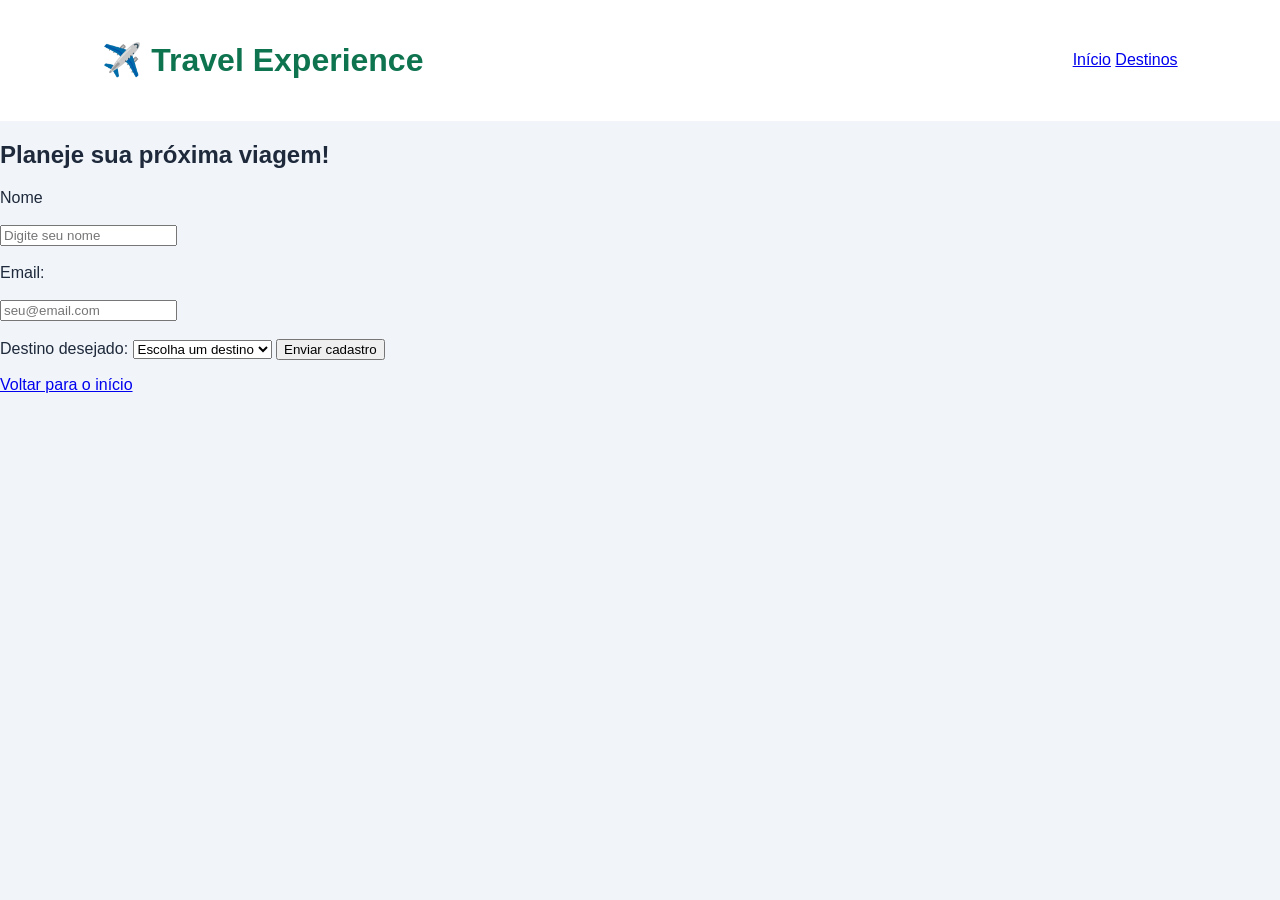
==== cadastro.html @ aeea1494 "primeira versão travel experience" ====
<!DOCTYPE html>
<html lang="pt-BR">
<head>
    <meta charset="UTF-8">
    <meta name="viewport" content="width=device-width, initial-scale=1.0">
    <title>Cadastro | Travel Experience</title>
    <link rel="stylesheet" href="/CSS/style.css">
</head>

<body>
    
    <header>
        <h1>✈️ Travel Experience</h1>
        <nav>
            <a href="index.html">Início</a>
            <a href="index.html#destinos">Destinos</a>
        </nav>
    </header>
    
    <main class="area-cadastro">
        <form id="formCadastro">
            <h2>Planeje sua próxima viagem!</h2>

            <label for="nome">Nome</label>
            <br><br>
            <input type="text" id="nome" placeholder="Digite seu nome" required>
            <br><br>

            <label for="email">Email:</label>
            <br><br>
            <input type="email" id="email" placeholder="seu@email.com" required>
            <br><br>

            <label for="destino">Destino desejado:</label>
            <select id="destino" required>
                <option value="">Escolha um destino</option>
                <option value="Rio de Janeiro">Rio de janeiro</option>
                <option value="Paris">Paris</option>
                <option value="Maldivas">Maldivas</option>
            </select>

            <button type="submit">Enviar cadastro</button>
            <p id="mensagem" aria-live="polite"></p>
            <a href="index.html" class="voltar">
                Voltar para o início
            </a>
        </form>

    </main>



</body>
</html>
---- CSS/style.css ----
:root{
    --fundo: #f1f5f9;
    --principal: #0e7450;
    --hover: #155e75;
    --card: #ffffff;
    --text: #1e293b;
}

*{
    box-sizing: border-box;
}

body{
    margin: 0;
    font-family: Arial, Helvetica, sans-serif;
    background-color: var(--fundo);
    color: var(--text);
}

header{
    background-color: var(--card);
    padding: 20px 8%;
    display: flex;
    justify-content: space-between;
    align-items: center;
}

header h1{
    color: var(--principal);
}
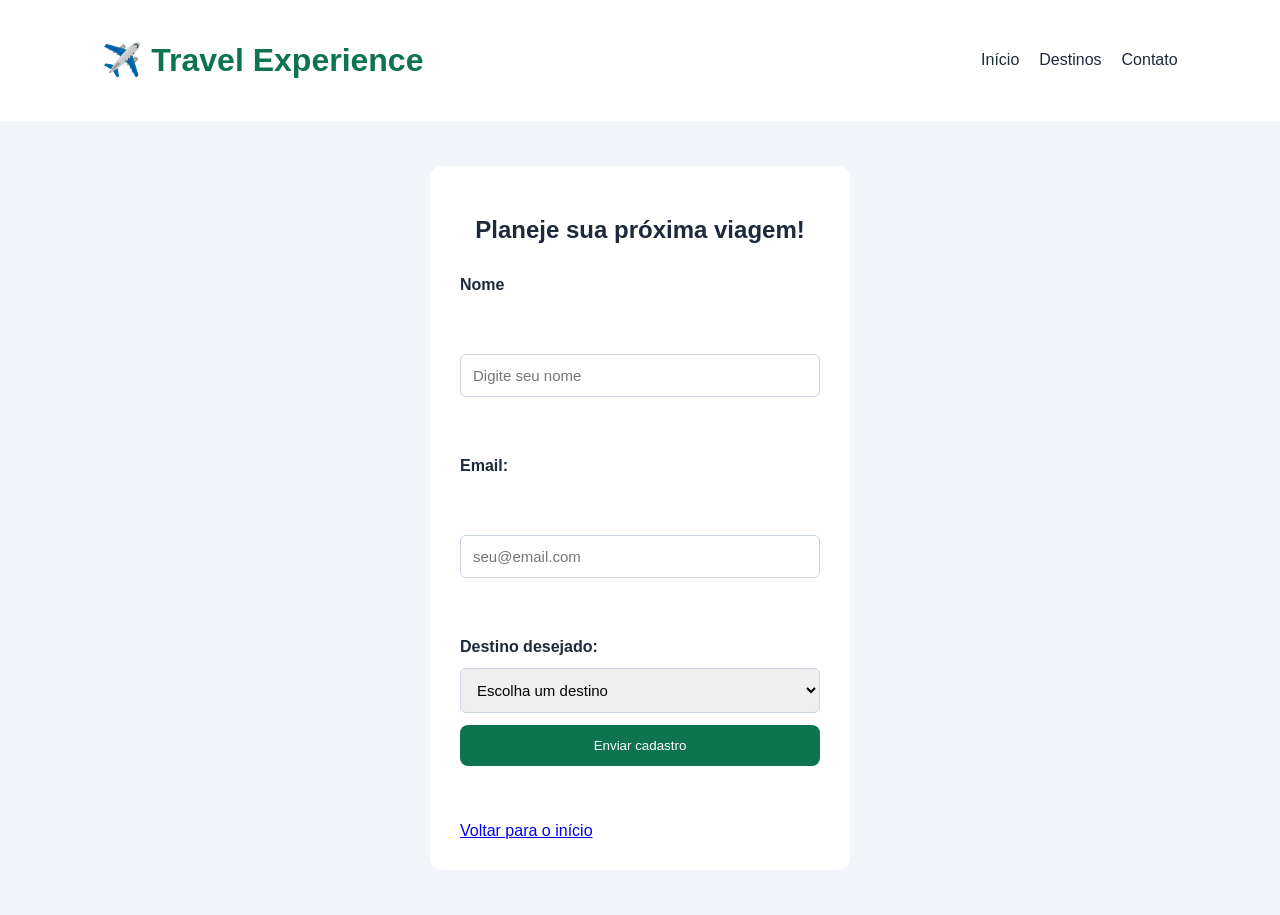
==== commit 63475d7e: "grande avanço no travel experience" ====
--- a/cadastro.html
+++ b/cadastro.html
@@ -14,6 +14,7 @@
         <nav>
             <a href="index.html">Início</a>
             <a href="index.html#destinos">Destinos</a>
+            <a href="cadastro.html">Contato</a>
         </nav>
     </header>
     
--- a/CSS/style.css
+++ b/CSS/style.css
@@ -27,4 +27,138 @@
 
 header h1{
     color: var(--principal);
+}
+
+nav{
+    display: flex;
+    gap: 20px;
+}
+
+nav a{
+    color: var(--text);
+    text-decoration: none;
+}
+
+nav a:hover{
+    color: var(--principal);
+}
+
+.banner{
+    text-align: center;
+    padding: 70px 20px;
+    background-color: linear-gradient(120deg, #cffafe, #e0f2fe);
+}
+
+.banner h2{
+    font-size: 36px;
+}
+
+.banner p{
+    margin-bottom: 30px;
+}
+
+.botao, button{
+    display: inline-block;
+    background-color: var(--principal);
+    color: white;
+    padding: 13px 22px;
+    border: none;
+    border-radius: 8px;
+    text-decoration: none;
+    cursor: pointer;
+}
+
+.botao:hover, button:hover{
+    background-color: var(--hover);
+}
+
+.destinos{
+    padding: 35px 8%;
+    text-align: center;
+}
+
+.container{
+    display: flex;
+    justify-content: center;
+    gap: 20px;
+    flex-wrap: wrap;
+}
+
+.card{
+    background-color: var(--card);
+    padding: 25px;
+    border-radius: 12px;
+    flex: 1;
+    min-width: 200px;
+    max-width: 280px;
+}
+
+.imagem{
+    font-size: 55px;
+    background-color: #e0f2fe;
+    padding: 25px;
+    border-radius: 8px;
+}
+
+.area-cadastro{
+    display: flex;
+    justify-content: center;
+    padding: 45px 20px;
+}
+
+form{
+    background-color: var(--card);
+    width: 100%;
+    max-width: 420px;
+    padding: 30px;
+    border-radius: 12px;
+    display: flex;
+    flex-direction: column;
+    gap: 12px;
+}
+
+form h2{
+    text-align: center;
+}
+
+label{
+    font-weight: bold;
+}
+
+input, select{
+    padding: 12px;
+    border: 1px solid #cbd5e1;
+    border-radius: 6px;
+    font-size: 15px;
+}
+
+input:focus,
+select:focus{
+    outline: 2px solid var(--principal);
+}
+
+#mensagem{
+    text-align: center;
+    color: var(--principal);
+    font-weight: bold;
+}
+
+footer{
+    text-align: center;
+    padding: 20px;
+}
+
+/*Responsividade*/
+
+@media (max-width: 600px){
+    header{
+        flex-direction: column;
+    }
+    nav{
+        flex-wrap: wrap;
+        justify-content: center;
+    }
+    .banner h2{
+        font-size: 27px;
+    }
 }
